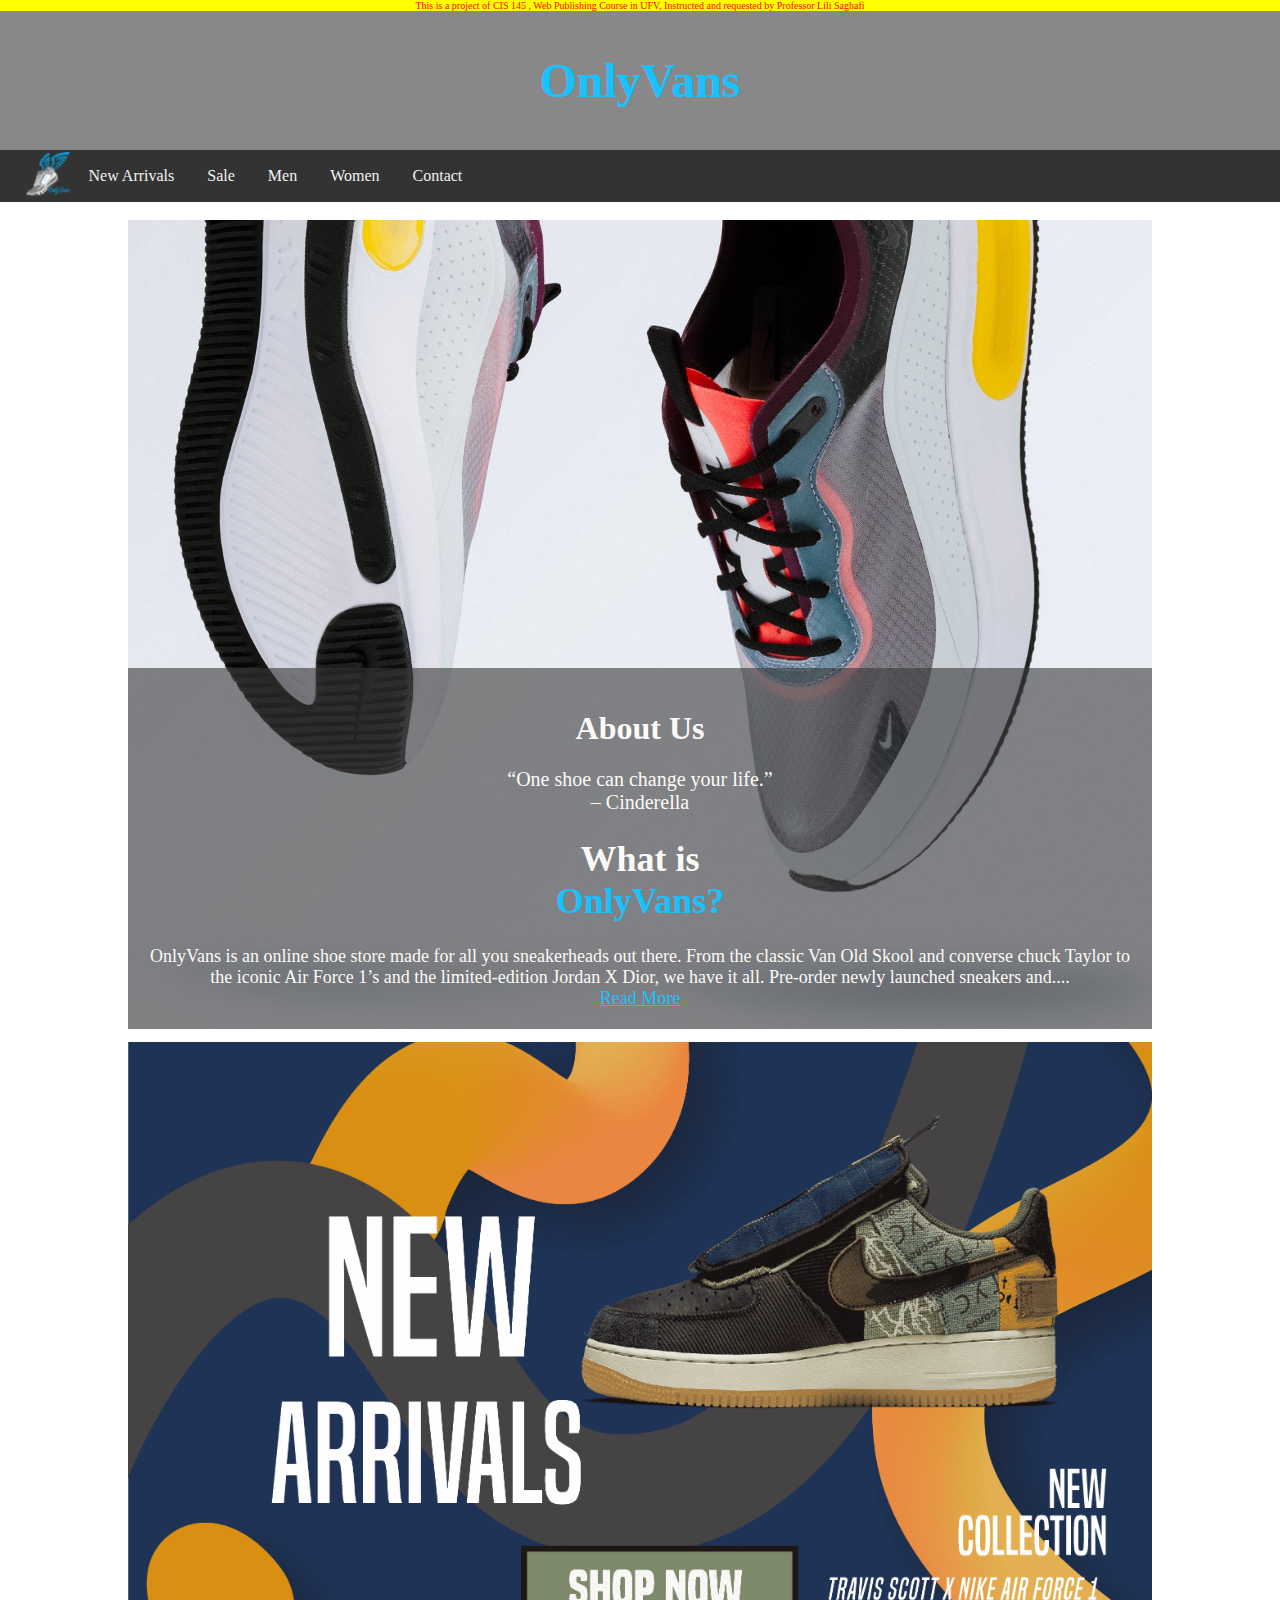
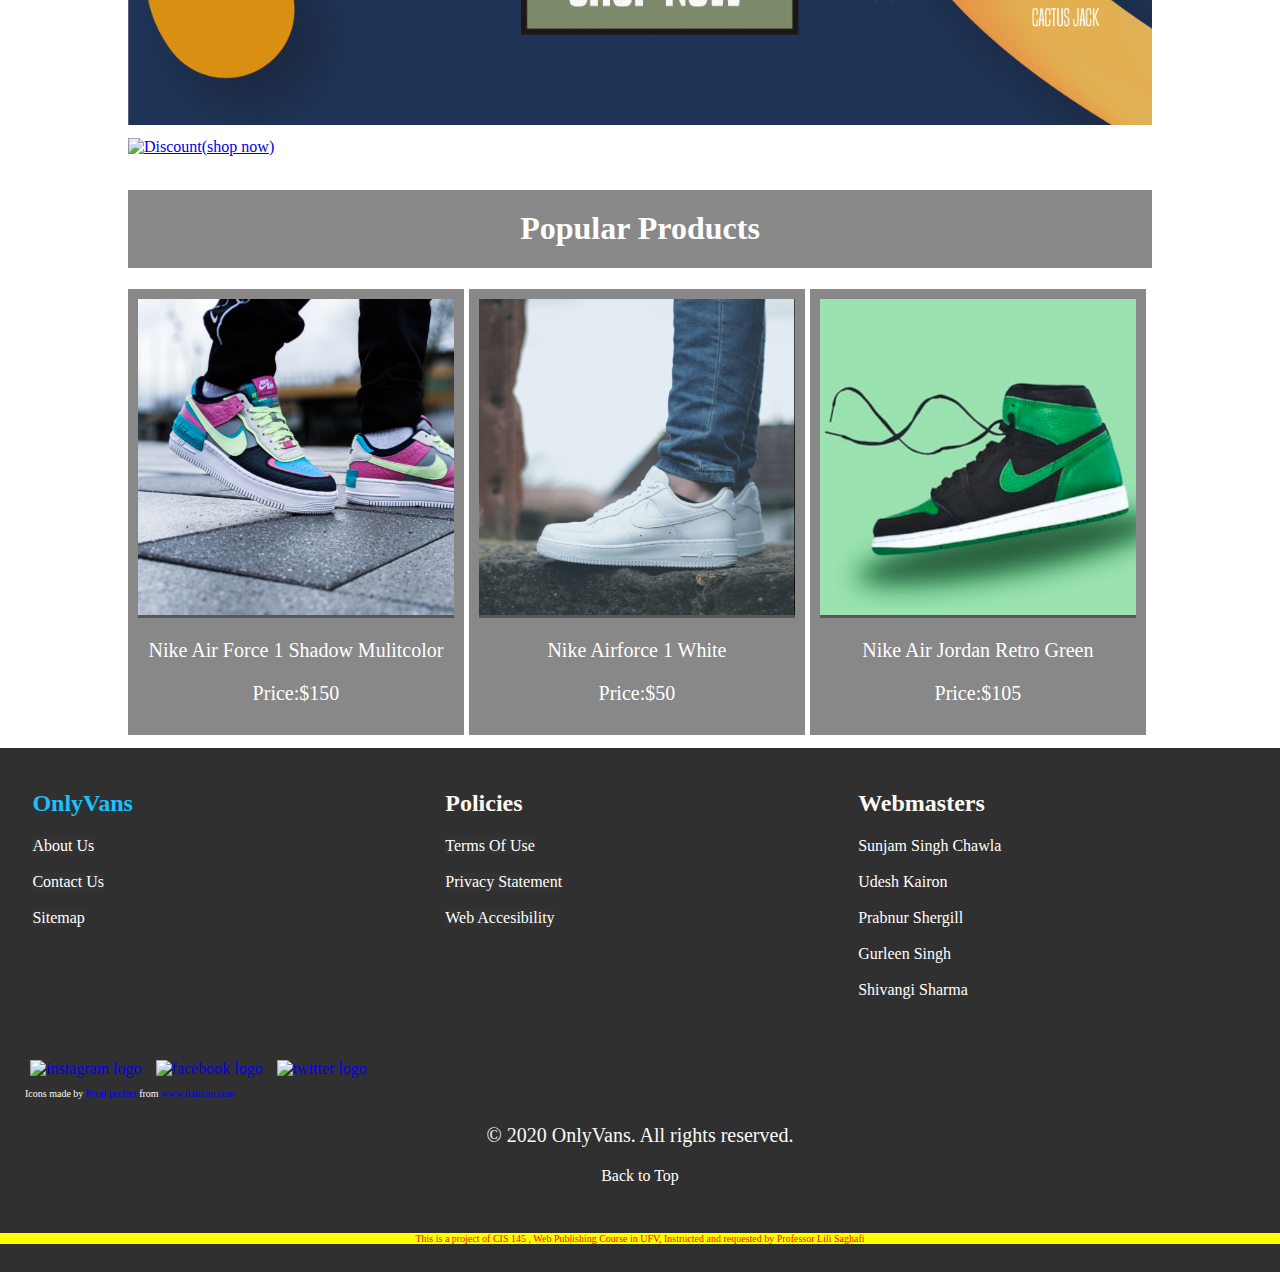
==== index.html @ 59c3adcb "lol" ====
<!DOCTYPE html>
<html>
<head>

<meta charset="UTF-8">
<meta name="author" content="Team OnlyVans (Sunjam Singh, Udesh Kairon, Prabnur Shergill, Shivangi Sharma, Gurleen Singh)">
<meta name="description" content="Home Page of OnlyVans Shoe Store">
<title>OnlyVans</title>
<link rel="stylesheet" href="IndexSheet.css">
<link rel="icon" href="OV_Favicon.ico" type="image/x-icon" />

</head>
<body>
<div id="backtotop"></div>
   <p id="disclaimer" style="margin: 0; padding: 0">This is a project of CIS 145 , Web Publishing Course in UFV, Instructed and requested by Professor Lili Saghafi</p>
   <div class="header">
    

  <h1 id="Only">OnlyVans</h1> 
  </div>
   <div class="topnav">
    <a href="index.html" style="padding: 0px;"><img src="Only_Vans_logo.png" alt="home"></a>
    <a href="#NewArrivals">New Arrivals</a>
    <a href="#Sale">Sale</a>
    <a href="Menproduct.html">Men</a>
    <a href="Womenproduct.html">Women</a>
    <a href="contact.html" target="_blank">Contact</a>
    </div>



<br><div class="parallax">
<div class="About" id="AboutUs" >
<h1 style="text-align: center">About Us</h1>
<p style="text-align: center">“One shoe can change your life.” <br>– Cinderella</p>
<div style="height:40%; font-size: 18px; 
       border-radius: 5px; text-align: center;">
<div><h1>What is <div style="font-family: OnlyVans; color: #19c2ff;">OnlyVans?</div></h1></div>
OnlyVans is an online shoe store made for all you sneakerheads out there. From the classic Van Old Skool and converse chuck Taylor to the iconic Air Force 1’s and the limited-edition Jordan X Dior, we have it all. Pre-order newly launched sneakers and.... <br><a href="aboutus.html" style="color: #19c2ff;">Read More</a>
</div>
</div>
</div>


<div id="NewArrivals"></div>
   <div class="NewArrivals">
    <a href="NewArrivalSale.html#newarrivals"><img src="New_Arrivals_home.png" alt="New Arrivals(shop now)"></a>
    
</div>
<div id="Sale"></div>
   <div class="Discount">
    <a href="NewArrivalSale.html#discount"><img src="Discount_home.png" alt="Discount(shop now)"></a>
</div>

<div class="productshome">
<h1 style="text-align: center; background-color:#36363697; color: #ffffff; padding: 2% ">Popular Products</h1>
<div class="row">
 <div class="column" style="background-color: #36363697; margin-right: 0.5%">
    <a href="Specific%20Product%20Page.html"><a href="Specific%20Product%20Page.html"  onclick="Product19()"><img  id="ProductImage19" src="Products/Nike_Air_Force_1_Shadow_Multicolor/Nike_Air_Force_1_shadow_multicolor_img2.jpg" alt="Nike Air Force 1 Shadow Mulitcolor">
        <p> Nike Air Force 1 Shadow Mulitcolor <p> <p>Price:$150</p></a>
 </div>
 <div class="column" style="background-color: #36363697; margin-right: 0.5%;">
     <a href="Specific%20Product%20Page.html"><a href="Specific%20Product%20Page.html"  onclick="Product22()"><img id="ProductImage22" src="Products/Nike_Air_Force_1_white/Nike_Air_Force_1_img3.jpg" alt="Nike Airforce 1 White" >
        <p> Nike Airforce 1 White <p> <p>Price:$50</p></a>
 </div>
 <div class="column" style="background-color: #36363697;">
    <a href="Specific%20Product%20Page.html"><a href="Specific%20Product%20Page.html"  onclick="Product20()"><img id="ProductImage20" src="Products/Nike_Air_jordan_retro_green/Nike_Air_Jordan_Retro_Green_img1.jpg" alt="Nike Air Jordan Retro Green" >
        <p> Nike Air Jordan Retro Green <p> <p>Price:$105 </p></a>
    </a>
 </div>
    </div>
   </div>

<div class="footer">
 <div class="row">
 <div class="column">
 <h2 style="font-family: Onlyvans; color: #19c2ff;">OnlyVans</h2>    
 <ul id="Contactlist">
     <li><a href="aboutus.html#aboutus" target="_blank">About Us</a></li><br>
     <li><a href="Contact.html" target="_blank">Contact Us</a></li><br>
     <li><a href="">Sitemap</a></li><br>
 </ul>
     </div>
 <div class="column">
 <h2>Policies</h2>    
 <ul id="Policylist">
     <li><a href="aboutus.html#terms" target="_blank">Terms Of Use</a></li><br>
     <li><a href="aboutus.html#privacy" target="_blank">Privacy Statement</a></li><br>
     <li><a href="aboutus.html#webaccessibility" target="_blank">Web Accesibility</a></li><br>
 </ul>
     </div>
     <div class="column">
   <h2>Webmasters</h2>    
 <ul id="webmasterslist">
     <li>Sunjam Singh Chawla</li><br>
     <li>Udesh Kairon</li><br>
     <li>Prabnur Shergill</li><br>
     <li>Gurleen Singh</li><br>
     <li>Shivangi Sharma</li><br>
 </ul>
     </div>
    </div> <div class="row">
     <div class="socials">
    <a href="#"><img src="instagram.png" alt="instagram logo"></a>
    <a href="#"><img src="facebook.png" alt="facebook logo"></a>
    <a href="#"><img src="twitter.png" alt="twitter logo"></a>
    <div style="font-size: 10px;">Icons made by <a href="https://www.flaticon.com/authors/pixel-perfect" title="Pixel perfect" target="_blank" style="font-size: 10px;">Pixel perfect</a> from <a href="https://www.flaticon.com/" title="Flaticon" target="_blank" style="font-size: 10px;">www.flaticon.com</a></div>
 </div>
    </div>
  


<p style="text-align: center">© 2020 OnlyVans. All rights reserved.</p>  


<div id="backtotopbtn"><a href="#backtotop" style="text-decoration: none; color: #ffffff">Back to Top</a></div>
</div>
<div style="background-color:#303030;">
<br><p id="disclaimer">This is a project of CIS 145 , Web Publishing Course in UFV, Instructed and requested by Professor Lili Saghafi</p> <br></div>

<script> 


         function Product19() { 
	var name = "Adidas Human race nmd" ;
   localStorage.setItem("Nike Air Force 1 Shadow Mulitcolor", name);
	var price =  "Price:$150";
	localStorage.setItem("ProductPrice", price);
	
}



         function Product22() { 
	var name = "Nike Airforce 1 White" ;
   localStorage.setItem("ProductName", name);
	var price = "Price:$50";
	localStorage.setItem("ProductPrice", price);
	

	
}



         function Product20() { 
	var name = "Nike Air Jordan Retro Green" ;
   localStorage.setItem("ProductName", name);
	var price =  "Price:$105 ";
	localStorage.setItem("ProductPrice", price);

	
}

</script>

</body>
---- IndexSheet.css ----
* {
   font-family: verdana;
}
@font-face {
  font-family: Onlyvans;
  src: url(fonts/marguerite.ttf);
}

.header h1 {
    text-align: center;
    font-family: Onlyvans;
    font-size: 300%;
    color: #19c2ff;
    font-weight: bold;
}
.header {
    background-color: #36363697;
    box-sizing: border-box;
    padding: 10px;
    width: 100%
}

p {
    font-size: 20px;
}
#disclaimer {
    text-align: center;
    color: red;
    background-color: yellow;
    font-size: 10px;
    box-sizing: content-box;
    width: 100%;
}
.topnav {
    overflow: hidden;
    background-color: #333;
    position: sticky;
    width: 100%;
    top: 0px;
    padding-left: 20px;
    padding-right: 20px;
    box-sizing: border-box;

}

.topnav a {
  float: left;
  display: flex;
  color: #f2f2f2;
  text-align: center;
  padding: 16.5px;
  text-decoration: none;
  font-size: 100%;
    height: 100%;
}

.topnav a:hover {
  background: #ddd;
  color: black;
}
body {
  background-image: url("bg-img.svg");
  background-repeat: repeat;
  margin: 0;
}

.NewArrivals img {
    width: 80%;
    height: 80%;
    margin-left: auto;
    margin-right: auto;
    display: block;
    padding-top: 1%;
}
.Discount img {
    width: 80%;
    height: 100%;
    margin-left: auto;
    margin-right: auto;
    display: block;
    padding-top: 1%;
}

.footer{
    background-color: #303030;
    color:#fcfaf7;
    margin: 0;
    padding: 20px;
}
.footer a{
    text-decoration: none;
}


#backtotopbtn{
    text-align: center;
    text-decoration: none;
}
.footer #Contactlist{
    text-decoration: none;
    list-style-type: none;
    color: #ffffff;
    padding: 0;
}

.footer #Contactlist li a {
    margin: 0;
    color: #ffffff;
    padding: 0;
}
.footer #Policylist{
    text-decoration: none;
    list-style-type: none;
    color: #ffffff;
    padding: 0;
}

.footer #Policylist li a {
    margin: 0;
    color: #ffffff;
    padding: 0;
}
.footer #webmasterslist {
    text-decoration: none;
    list-style-type: none;
    color: #ffffff;
    padding: 0;
}
.column {
    float: left;
    width: 30.8%;
    padding: 1%;
    margin-right: 0.5%
    
}
.column a {
    text-align: center;
    text-decoration: none;
    color: #ffffff;
    background-color: #36363697;
}
.column a img {
    width: 100%;
    height: 100%;

}
.column h2 {
    width: 100%;
    height: 100%;
    margin-top: 10px;
}
.column ul {
    width: 100%;
    height: 100%;
    margin-top: 10px;
}
.row:after {
  content: "";
  display: table;
  clear: both;
}
.socials{
  overflow: hidden;
  box-sizing: border-box;
  border-radius: 5px;
  padding: 5px;
}
.socials img {
    height: 50px;
    width: 50px;
    padding: 10px 5px;
    box-sizing: content-box;
}



.About
{
    background-color: #36363697;
    box-sizing: border-box;
    color: #fcfaf7;
    padding: 20px;
    display: block;
    width: 100%;
    height: 100%;
}

.parallax {
    background-image: url("AboutUs_home.jpg");
    background-attachment: fixed;
    background-position: center;
    background-repeat: no-repeat;
    background-size: cover;
    margin-left: auto;
    margin-right: auto;
    display: block;
    width: 80%;
    padding-top: 35%;
}
@media screen and (-webkit-min-device-pixel-ratio: 1),
and (min-device-width: 1000px), 
and (max-device-width: 1600px)  { 
    .parallax {background-attachment: scrolling;}  
} 
@media screen and (min-resolution: 192dpi) { 
    .parallax {background-attachment: scrolling;}  
}
.productshome {
    width: 80%;
    margin-left: auto;
    margin-right: auto;
    padding: 1%;
}
.productshome img {
    
}
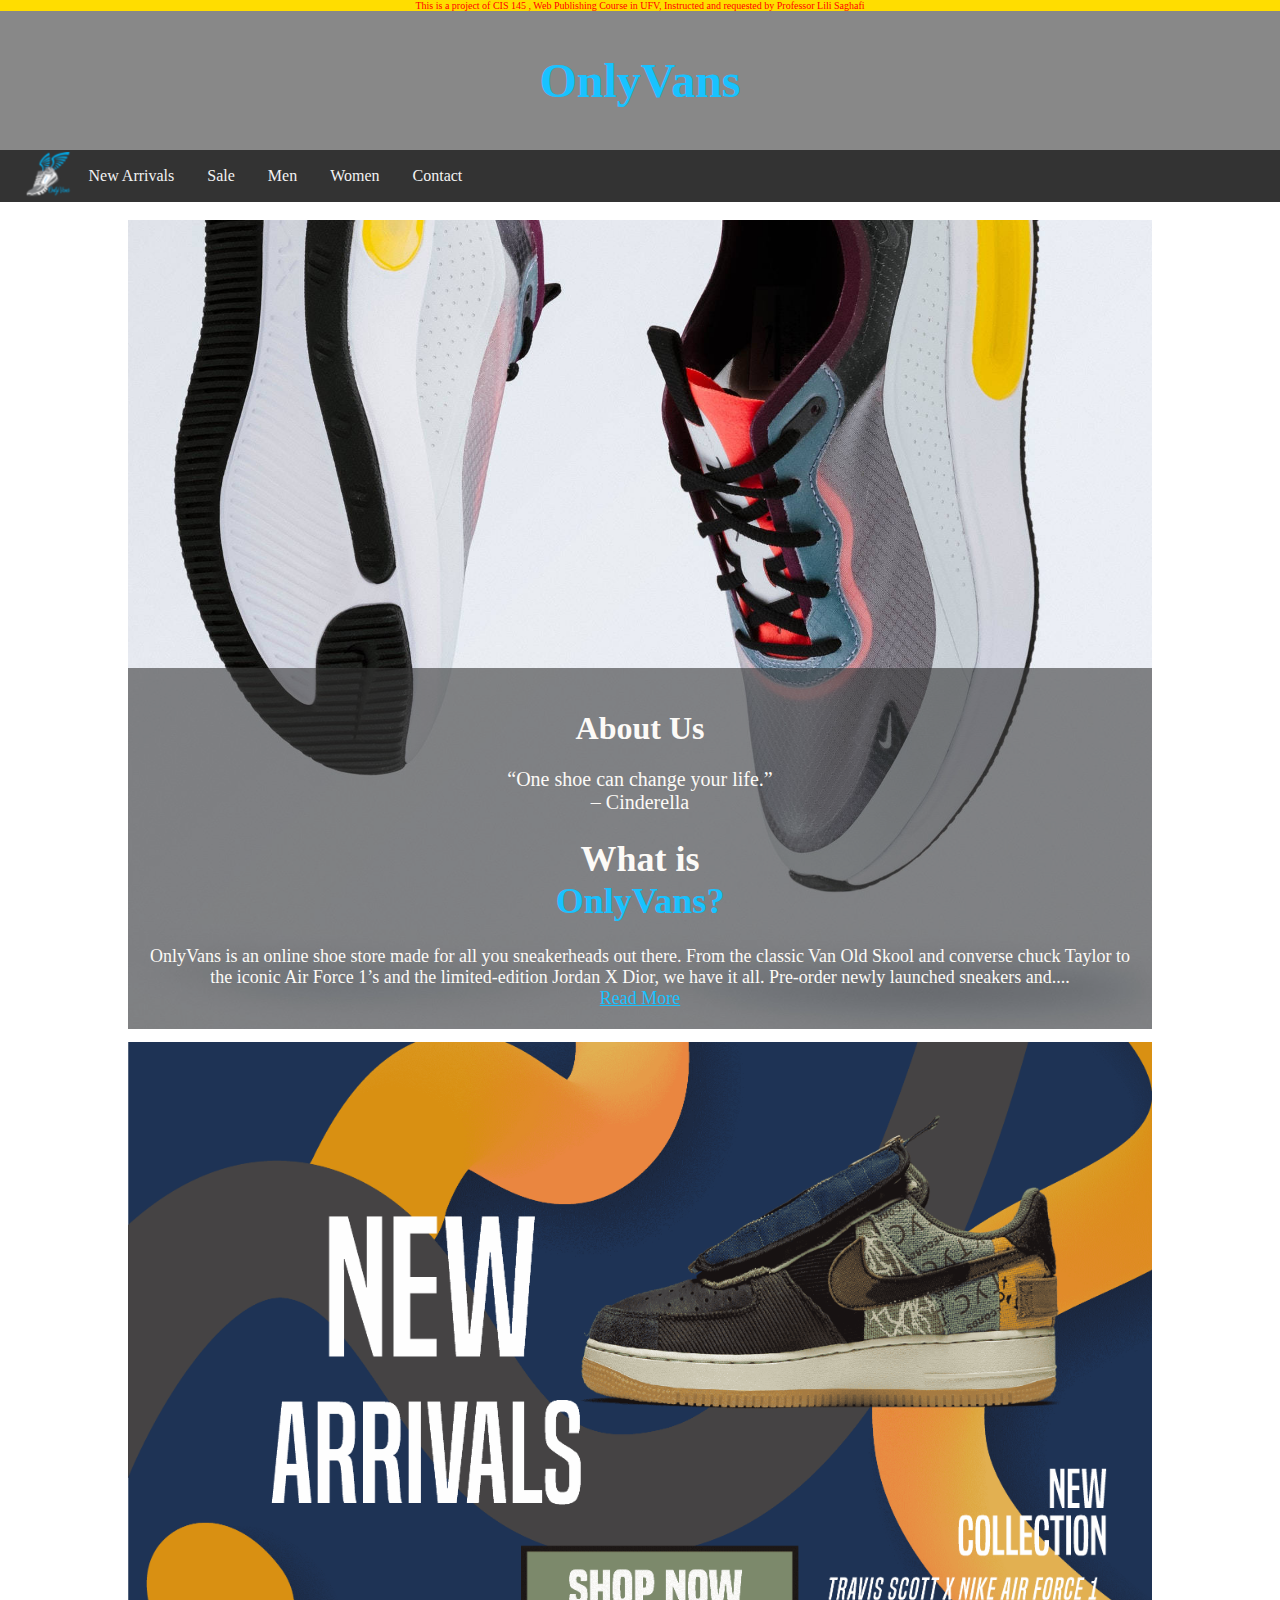
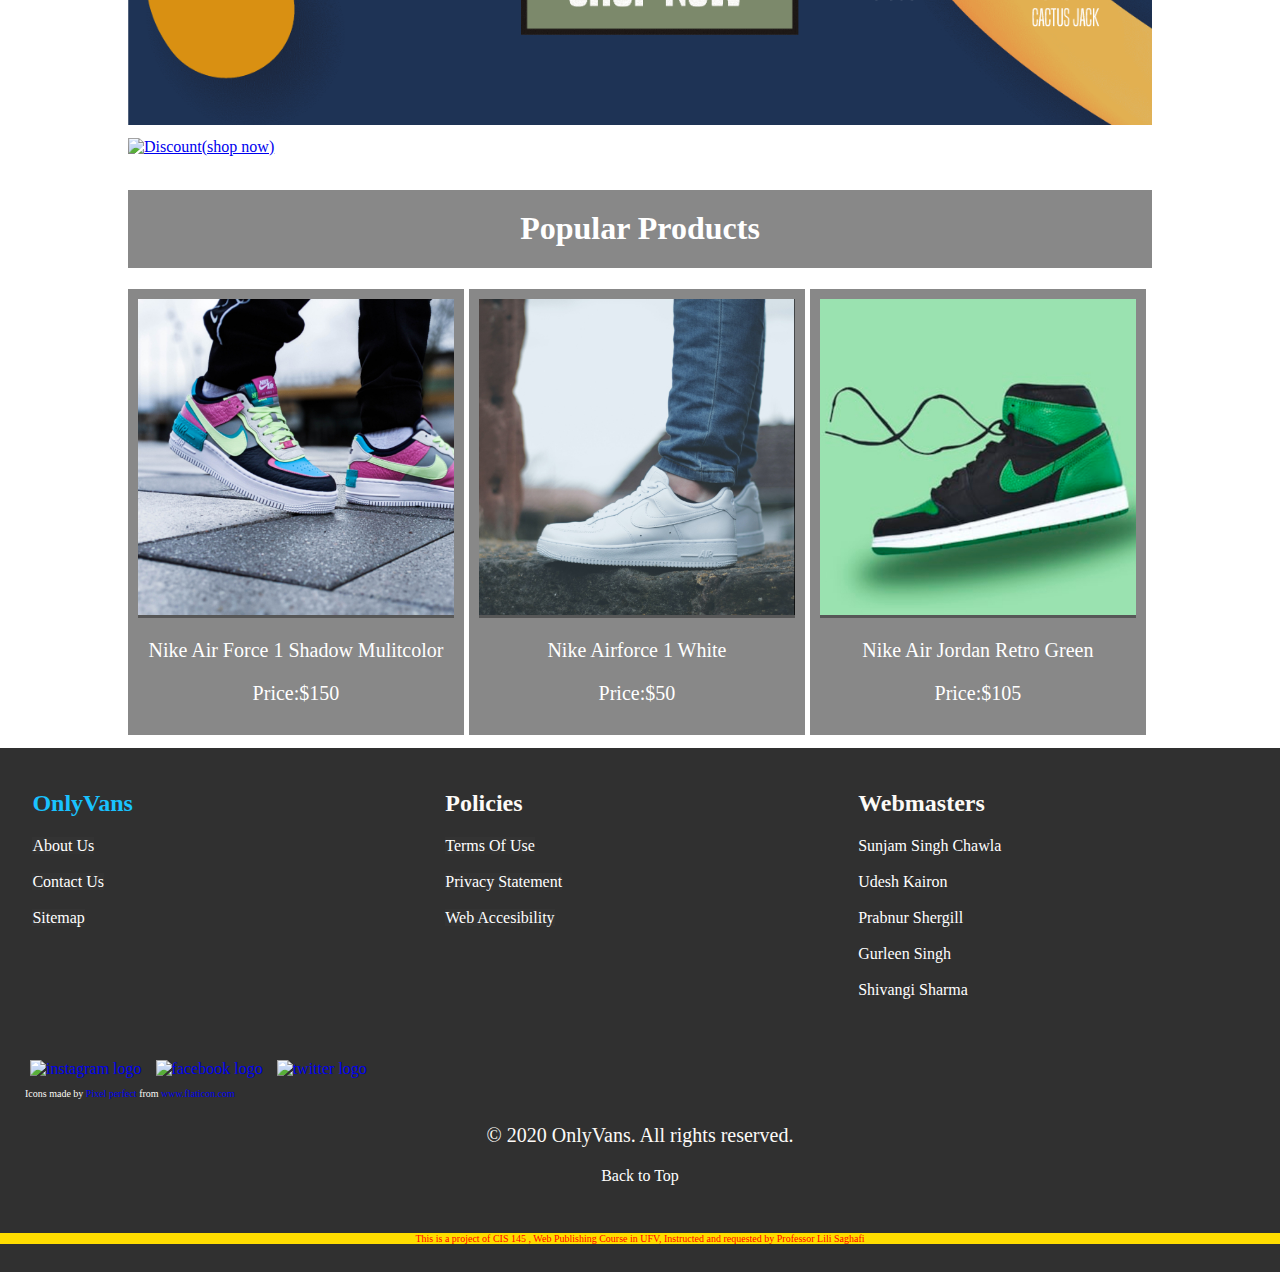
==== commit 06c36b03: "Disclaimer changes" ====
--- a/index.html
+++ b/index.html
@@ -5,10 +5,228 @@
 <meta charset="UTF-8">
 <meta name="author" content="Team OnlyVans (Sunjam Singh, Udesh Kairon, Prabnur Shergill, Shivangi Sharma, Gurleen Singh)">
 <meta name="description" content="Home Page of OnlyVans Shoe Store">
+<meta name="google-site-verification" content="uwzLwUgYpPXD5iXrtFtFtiKOFjeBFuMIMS5OuE9_edY" />
 <title>OnlyVans</title>
-<link rel="stylesheet" href="IndexSheet.css">
+
 <link rel="icon" href="OV_Favicon.ico" type="image/x-icon" />
-
+<style>
+    * {
+   font-family: verdana;
+}
+@font-face {
+  font-family: Onlyvans;
+  src: url(fonts/marguerite.ttf);
+}
+
+.header h1 {
+    text-align: center;
+    font-family: Onlyvans;
+    font-size: 300%;
+    color: #19c2ff;
+    font-weight: bold;
+}
+.header {
+    background-color: #36363697;
+    box-sizing: border-box;
+    padding: 10px;
+    width: 100%
+}
+
+p {
+    font-size: 20px;
+}
+#disclaimer {
+    text-align: center;
+    color: #ff0000;
+    background-color: #ffdd00;
+    font-size: 10px;
+    box-sizing: content-box;
+    width: 100%;
+}
+.topnav {
+    overflow: hidden;
+    background-color: #333;
+    position: sticky;
+    width: 100%;
+    top: 0px;
+    padding-left: 20px;
+    padding-right: 20px;
+    box-sizing: border-box;
+
+}
+
+.topnav a {
+  float: left;
+  display: flex;
+  color: #f2f2f2;
+  text-align: center;
+  padding: 16.5px;
+  text-decoration: none;
+  font-size: 100%;
+    height: 100%;
+}
+
+.topnav a:hover {
+  background: #ddd;
+  color: black;
+}
+body {
+  background-image: url("bg-img.svg");
+  background-repeat: repeat;
+  margin: 0;
+}
+
+.NewArrivals img {
+    width: 80%;
+    height: 80%;
+    margin-left: auto;
+    margin-right: auto;
+    display: block;
+    padding-top: 1%;
+}
+.Discount img {
+    width: 80%;
+    height: 100%;
+    margin-left: auto;
+    margin-right: auto;
+    display: block;
+    padding-top: 1%;
+}
+
+.footer{
+    background-color: #303030;
+    color:#fcfaf7;
+    margin: 0;
+    padding: 20px;
+}
+.footer a{
+    text-decoration: none;
+}
+
+
+#backtotopbtn{
+    text-align: center;
+    text-decoration: none;
+}
+.footer #Contactlist{
+    text-decoration: none;
+    list-style-type: none;
+    color: #ffffff;
+    padding: 0;
+}
+
+.footer #Contactlist li a {
+    margin: 0;
+    color: #ffffff;
+    padding: 0;
+}
+.footer #Policylist{
+    text-decoration: none;
+    list-style-type: none;
+    color: #ffffff;
+    padding: 0;
+}
+
+.footer #Policylist li a {
+    margin: 0;
+    color: #ffffff;
+    padding: 0;
+}
+.footer #webmasterslist {
+    text-decoration: none;
+    list-style-type: none;
+    color: #ffffff;
+    padding: 0;
+}
+.column {
+    float: left;
+    width: 30.8%;
+    padding: 1%;
+    margin-right: 0.5%
+    
+}
+.column a {
+    text-align: center;
+    text-decoration: none;
+    color: #ffffff;
+    background-color: #36363697;
+}
+.column a img {
+    width: 100%;
+    height: 100%;
+
+}
+.column h2 {
+    width: 100%;
+    height: 100%;
+    margin-top: 10px;
+}
+.column ul {
+    width: 100%;
+    height: 100%;
+    margin-top: 10px;
+}
+.row:after {
+  content: "";
+  display: table;
+  clear: both;
+}
+.socials{
+  overflow: hidden;
+  box-sizing: border-box;
+  border-radius: 5px;
+  padding: 5px;
+}
+.socials img {
+    height: 50px;
+    width: 50px;
+    padding: 10px 5px;
+    box-sizing: content-box;
+}
+
+
+
+.About
+{
+    background-color: #36363697;
+    box-sizing: border-box;
+    color: #fcfaf7;
+    padding: 20px;
+    display: block;
+    width: 100%;
+    height: 100%;
+}
+
+.parallax {
+    background-image: url("AboutUs_home.jpg");
+    background-attachment: fixed;
+    background-position: center;
+    background-repeat: no-repeat;
+    background-size: cover;
+    margin-left: auto;
+    margin-right: auto;
+    display: block;
+    width: 80%;
+    padding-top: 35%;
+}
+@media screen and (-webkit-min-device-pixel-ratio: 1),
+and (min-device-width: 1000px), 
+and (max-device-width: 1600px)  { 
+    .parallax {background-attachment: scrolling;}  
+} 
+@media screen and (min-resolution: 192dpi) { 
+    .parallax {background-attachment: scrolling;}  
+}
+.productshome {
+    width: 80%;
+    margin-left: auto;
+    margin-right: auto;
+    padding: 1%;
+}
+.productshome img {
+    
+}
+    </style>
 </head>
 <body>
 <div id="backtotop"></div>
@@ -24,7 +242,7 @@
     <a href="#Sale">Sale</a>
     <a href="Menproduct.html">Men</a>
     <a href="Womenproduct.html">Women</a>
-    <a href="contact.html" target="_blank">Contact</a>
+    <a href="Contact.html" target="_blank">Contact</a>
     </div>
 
 
@@ -78,7 +296,7 @@
  <ul id="Contactlist">
      <li><a href="aboutus.html#aboutus" target="_blank">About Us</a></li><br>
      <li><a href="Contact.html" target="_blank">Contact Us</a></li><br>
-     <li><a href="">Sitemap</a></li><br>
+     <li><a href="sitemap.xml">Sitemap</a></li><br>
  </ul>
      </div>
  <div class="column">
@@ -122,8 +340,8 @@
 
 
          function Product19() { 
-	var name = "Adidas Human race nmd" ;
-   localStorage.setItem("Nike Air Force 1 Shadow Mulitcolor", name);
+	var name = "Nike Air Force 1 Shadow Multicolor" ;
+   localStorage.setItem("ProductName", name);
 	var price =  "Price:$150";
 	localStorage.setItem("ProductPrice", price);
 	
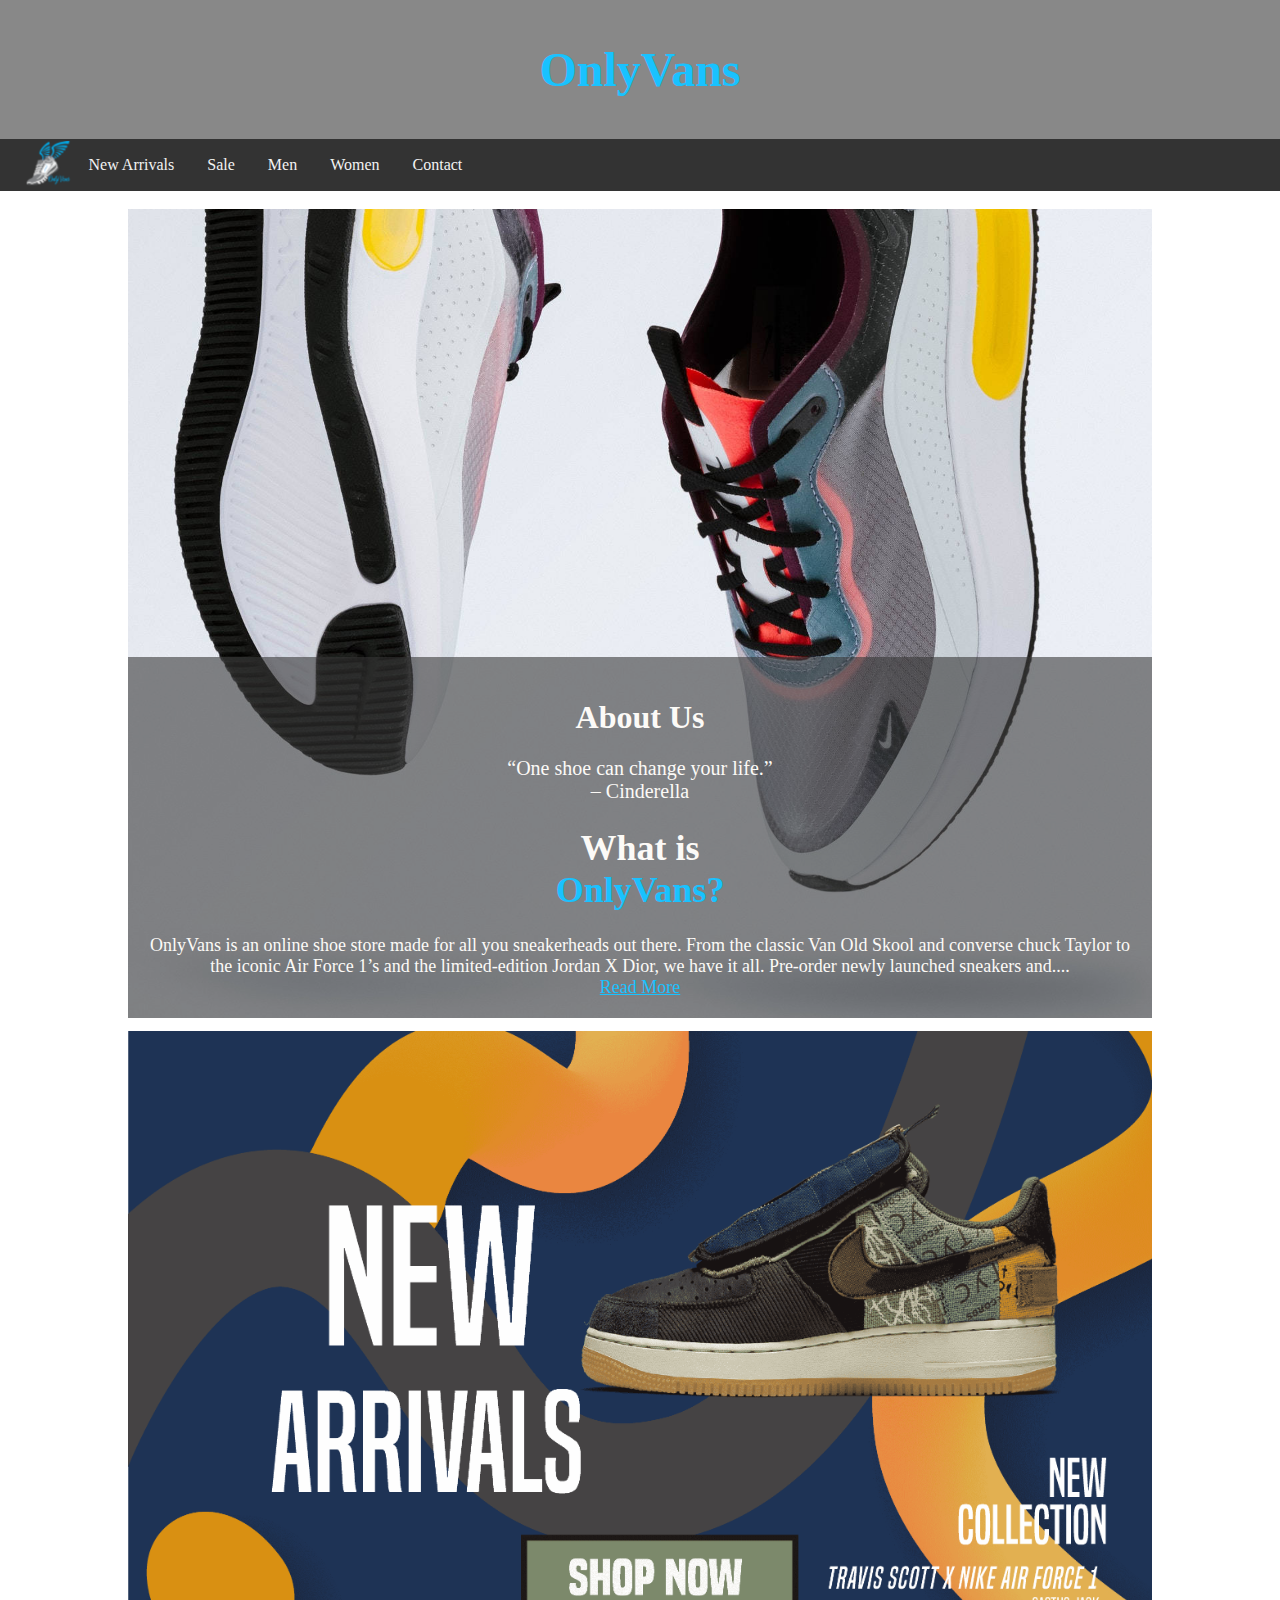
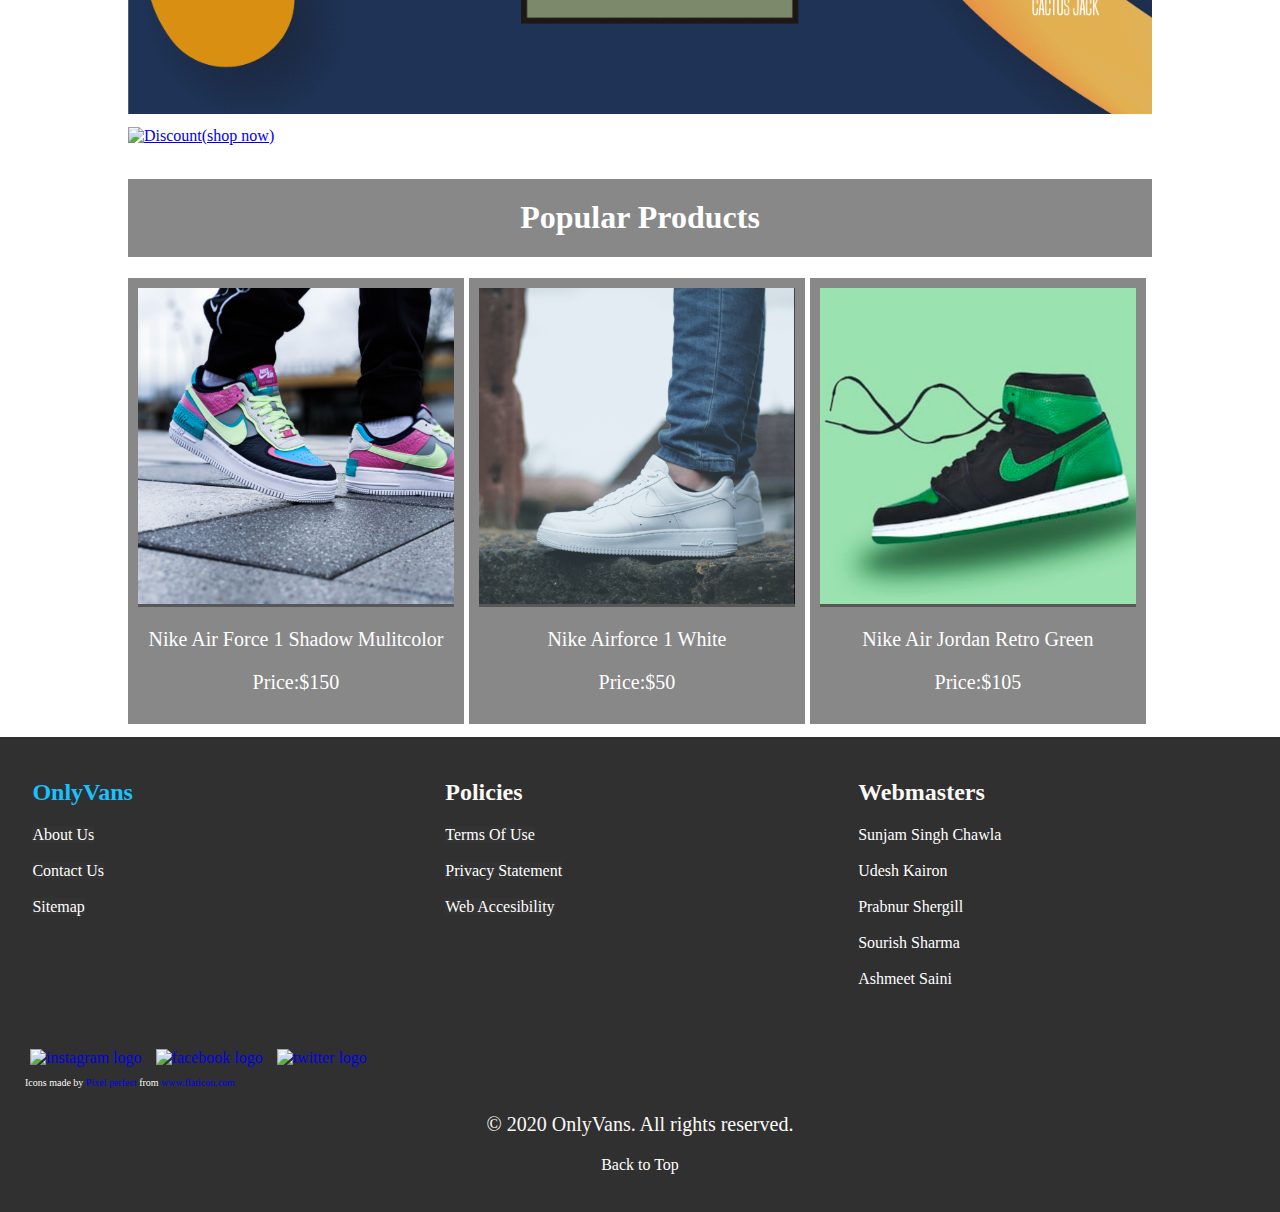
==== commit 703d7068: "Updated for COMP230" ====
--- a/index.html
+++ b/index.html
@@ -3,7 +3,7 @@
 <head>
 
 <meta charset="UTF-8">
-<meta name="author" content="Team OnlyVans (Sunjam Singh, Udesh Kairon, Prabnur Shergill, Shivangi Sharma, Gurleen Singh)">
+<meta name="author" content="Team OnlyVans (Sunjam Singh, Udesh Kairon, Prabnur Shergill, Ashmeet Saini, Sourish Sharma)">
 <meta name="description" content="Home Page of OnlyVans Shoe Store">
 <meta name="google-site-verification" content="uwzLwUgYpPXD5iXrtFtFtiKOFjeBFuMIMS5OuE9_edY" />
 <title>OnlyVans</title>
@@ -230,7 +230,6 @@
 </head>
 <body>
 <div id="backtotop"></div>
-   <p id="disclaimer" style="margin: 0; padding: 0">This is a project of CIS 145 , Web Publishing Course in UFV, Instructed and requested by Professor Lili Saghafi</p>
    <div class="header">
     
 
@@ -313,8 +312,8 @@
      <li>Sunjam Singh Chawla</li><br>
      <li>Udesh Kairon</li><br>
      <li>Prabnur Shergill</li><br>
-     <li>Gurleen Singh</li><br>
-     <li>Shivangi Sharma</li><br>
+     <li>Sourish Sharma</li><br>
+     <li>Ashmeet Saini</li><br>
  </ul>
      </div>
     </div> <div class="row">
@@ -334,7 +333,7 @@
 <div id="backtotopbtn"><a href="#backtotop" style="text-decoration: none; color: #ffffff">Back to Top</a></div>
 </div>
 <div style="background-color:#303030;">
-<br><p id="disclaimer">This is a project of CIS 145 , Web Publishing Course in UFV, Instructed and requested by Professor Lili Saghafi</p> <br></div>
+<br></div>
 
 <script> 
 
